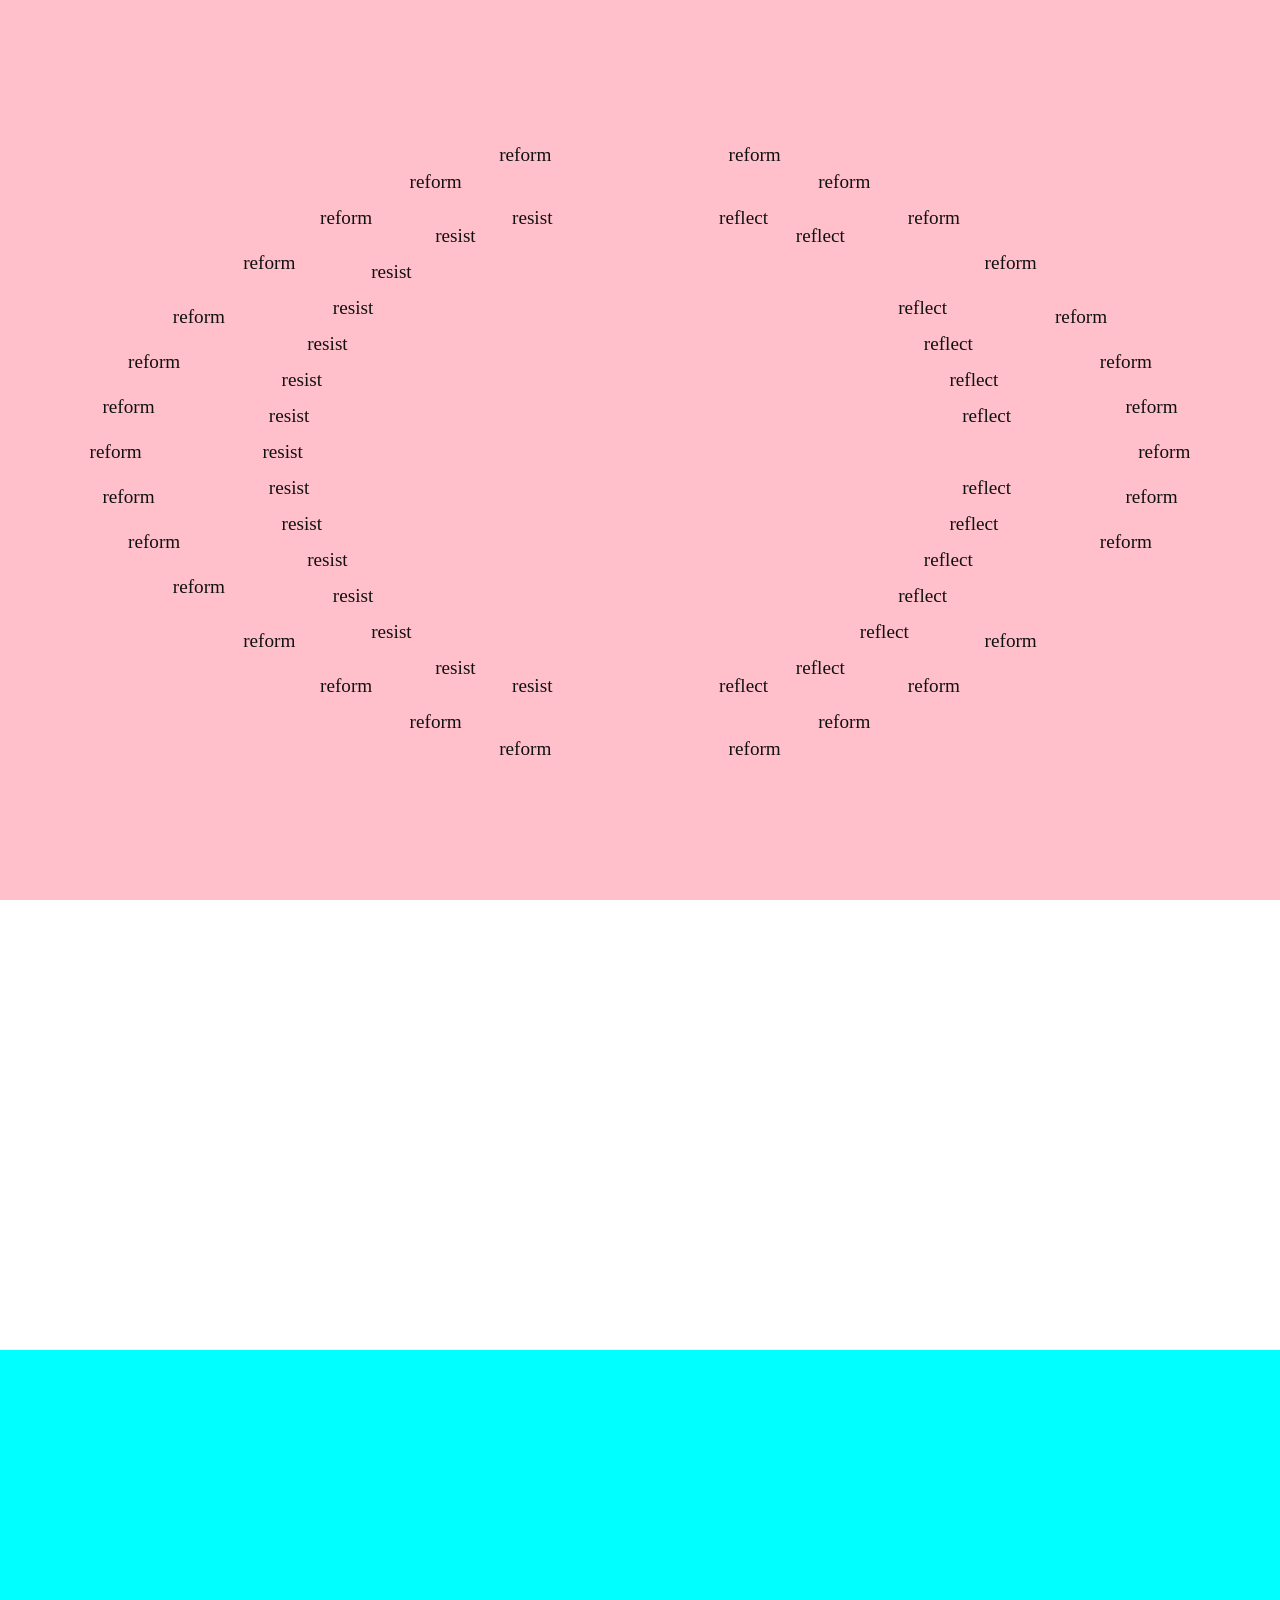
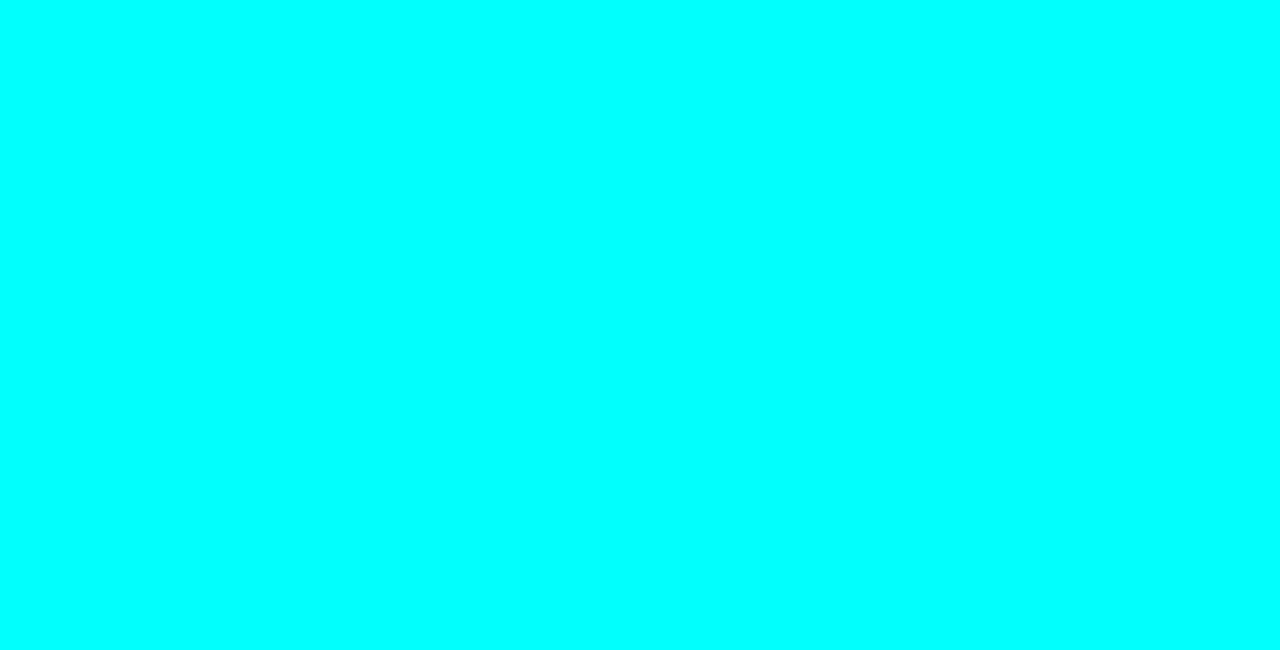
==== testePiscar.html @ e298fd13 "prototipoPiscar" ====
<!DOCTYPE html>
<html lang="en">
<head>
    <meta charset="UTF-8">
    <meta name="viewport" content="width=device-width, initial-scale=1.0">
     <title>Poetics of Computational Design</title>
  <link rel="stylesheet" href="styles.css"> 
</head>
<body id="body">
     <div id="divGeral"></div>
    <div class="words-layer" id="divElipse">
      <span class="word reform r1">reform</span><span class="word reform r2">reform</span><span class="word reform r3">reform</span>
      <span class="word reform r4">reform</span><span class="word reform r5">reform</span><span class="word reform r6">reform</span>
      <span class="word reform r7">reform</span><span class="word reform r8">reform</span><span class="word reform r9">reform</span>
      <span class="word reform r10">reform</span><span class="word reform r11">reform</span><span class="word reform r12">reform</span>
      <span class="word reform r13">reform</span><span class="word reform r14">reform</span><span class="word reform r15">reform</span>
      <span class="word reform r16">reform</span><span class="word reform r17">reform</span><span class="word reform r18">reform</span>
      <span class="word reform r19">reform</span><span class="word reform r20">reform</span><span class="word reform r21">reform</span>
      <span class="word reform r22">reform</span><span class="word reform r23">reform</span><span class="word reform r24">reform</span>
      <span class="word reform r25">reform</span><span class="word reform r27">reform</span><span class="word reform r28">reform</span>
      <span class="word reform r29">reform</span><span class="word reform r30">reform</span>

      <span class="word resist s1">resist</span><span class="word resist s2">resist</span><span class="word resist s3">resist</span>
      <span class="word resist s4">resist</span><span class="word resist s5">resist</span><span class="word resist s6">resist</span>
      <span class="word resist s7">resist</span><span class="word resist s8">resist</span><span class="word resist s9">resist</span>
      <span class="word resist s10">resist</span><span class="word resist s11">resist</span><span class="word resist s12">resist</span>
      <span class="word resist s13">resist</span><span class="word resist s14">resist</span><span class="word resist s15">resist</span>

      <span class="word reflect f1">reflect</span><span class="word reflect f2">reflect</span><span class="word reflect f4">reflect</span>
      <span class="word reflect f5">reflect</span><span class="word reflect f6">reflect</span><span class="word reflect f7">reflect</span>
      <span class="word reflect f9">reflect</span><span class="word reflect f10">reflect</span><span class="word reflect f11">reflect</span>
      <span class="word reflect f12">reflect</span><span class="word reflect f13">reflect</span><span class="word reflect f14">reflect</span><span class="word reflect f15">reflect</span>
    </div>
    <div id="spacerTeste"></div>
     <script src="script.js"></script>
</body>
</html>
---- styles.css ----
:root{
  --startingPoint: 5%;
}
/* 1. CORE SETUP & RESET */
* {
  box-sizing: border-box;
}

body {
  margin: 0;
  background: #ffffff;
  color: #111;
  overflow-x: hidden;
}

/* Global Blackout Text Utility */
.text {
  background-color: #0000FF;
  color: #0000FF;
  padding: 0.15em 0.2em;
  transition: all 0.3s ease;
}

.text.visible {
  background-color: transparent;
  color: black;
}

/* 2. NAVIGATION & MENU */
#menu-circle {
  position: absolute;
  width: 100%;
  height: 100vh;
  pointer-events: none;
}

.menu-item {
  position: absolute;
  color: #0033ff;
  transition: none;
  z-index: 1000;
}

/* 3. HERO SECTION */
.hero {
  position: relative;
  height: 100vh;
  padding: 4rem;
  overflow: hidden;
}

.hero-center {
  position: absolute;
  inset: 0;
  display: grid;
  place-items: center;
  text-align: center;
}

.hero h1 {
  font-family: "Times New Roman", Georgia, serif;
  font-size: clamp(3rem, 6vw, 6rem);
  font-weight: 500;
  line-height: 1.05;
  color: #0033ff;
  margin: 2rem 0;
}

.hero-meta,
.hero-footer {
  display: flex;
  flex-direction: column;
  gap: 0.3rem;
  font-family: "Times New Roman", Georgia, serif;
  color: #0033ff;
}

.badge {
  margin-top: 0.8rem;
  background: #0033ff;
  color: #fff;
  padding: 0.3rem 0.9rem;
  font-size: 0.9rem;
  font-style: italic;
}

/* Floating Words (Radial Circle)*/
.word {
  position: absolute;
  font-size: 1.2rem;
  color: #111;
  transition: top 1s ease; /*piscar*/
}

/* Scroll Divs */
.words-layer{
  position: fixed;
  top:0;
  left:0;
  height: 100%;
  width: 100%;
  background-color: pink;
}

#divGeral{
  height: 50vh;
}

#spacerTeste{
  position: relative;
  height: 100vh;
  top:100vh;
  background-color: aqua;
}

/* Outer Circle (Reform) */
.r1 { top: 16%; left: 39%; } .r2 { top: 19%; left: 32%; } .r3 { top: 23%; left: 25%; }
.r4 { top: 28%; left: 19%; } .r5 { top: 34%; left: 13.5%; } .r6 { top: 39%; left: 10%; }
.r7 { top: 44%; left: 8%; } .r8 { top: 49%; left: 7%; } .r9 { top: 54%; left: 8%; }
.r10 { top: 59%; left: 10%; } .r11 { top: 64%; left: 13.5%; } .r12 { top: 70%; left: 19%; }
.r13 { top: 75%; left: 25%; } .r14 { top: 79%; left: 32%; } .r15{ top: 82%; left: 39%; }
.r16 { top: 16%; right: 39%; } .r17 { top: 19%; right: 32%; } .r18 { top: 23%; right: 25%; }
.r19 { top: 28%; right: 19%; } .r20 { top: 34%; right: 13.5%; } .r21 { top: 39%; right: 10%; }
.r22 { top: 44%; right: 8%; } .r23 { top: 49%; right: 7%; } .r24{ top: 54%; right: 8%; }
.r25 { top: 59%; right: 10%; } .r26 { color: #0033ff; top: 64%; right: 13.5%; }
.r27 { top: 70%; right: 19%; } .r28 { top: 75%; right: 25%; } .r29 { top: 79%; right: 32%; }
.r30{ top: 82%; right: 39%; } 

/* Middle Circle (Resist) */
.s1 { top: 23%; left: 40%; } .s2 { top: 25%; left: 34%; } .s3 { top: 29%; left: 29%; }
.s4 { top: 33%; left: 26%; } .s5 { top: 37%; left: 24%; } .s6 { top: 41%; left: 22%; }
.s7 { top: 45%; left: 21%; } .s8 { top: 49%; left: 20.5%;} .s9 { top: 53%; left: 21%; }
.s10 { top: 57%; left: 22%; } .s11 { top: 61%; left: 24%; } .s12 { top: 65%; left: 26%; }
.s13 { top: 69%; left: 29%; } .s14 { top: 73%; left: 34%; } .s15 { top: 75%; left: 40%; }

/* Inner Circle (Reflect) */
.f1 { top: 23%; right: 40%; } .f2 { top: 25%; right: 34%; } .f3 {color: #0033ff; top: 29%; right: 29%; }
.f4 { top: 33%; right: 26%; } .f5 { top: 37%; right: 24%; } .f6 { top: 41%; right: 22%; }
.f7 { top: 45%; right: 21%; } .f8 { color: #0033ff; top: 49%; right: 20.5%; }
.f9 { top: 53%; right: 21%; } .f10 { top: 57%; right: 22%; } .f11 { top: 61%; right: 24%; }
.f12 { top: 65%; right: 26%; } .f13 { top: 69%; right: 29%; } .f14 { top: 73%; right: 34%; }
.f15 { top: 75%; right: 40%; }

/* 4. QUOTE SECTION (BLACKOUT INTERFACE) */
.quote-section {
  padding: 6rem 4rem;
  max-width: 1400px;
  margin: 0 auto;
}

.quote-header {
  display: flex;
  flex-wrap: wrap;
  gap: 1rem;
  margin-bottom: 4rem;
}

.quote-header button {
  background: none;
  color: black;
  padding: 8px 10px;
  cursor: pointer;
  font-family: "Times New Roman", serif;
  border: none;
  font-size: 1.5rem;
  transition: color 0.2s;
}

.quote-header button:hover {
  color: #0033ff;
}

.quote-grid {
  display: grid;
  grid-template-columns: 1fr 1fr;
  gap: 60px;
  align-items: start;
  font-family: "Courier New", monospace;
  line-height: 1.6;
}

.quote-col {
  display: block;
  font-size: 0.95rem;
  color: #444;
}

/* 5. THEME DISPLAY (REFLECT, RESIST, REFORM) */
.theme-display {
  background-color: #ffffff;
  padding: 100px 4rem;
  text-align: center;
  border-top: 1px solid #eee;
}

.theme-container {
  max-width: 1100px;
  margin: 0 auto;
}

.theme-main-title {
  color: #0033ff;
  font-family: "Times New Roman", serif;
  font-size: 3.5rem;
  margin-bottom: 2rem;
}

.theme-intro-text {
  color: #444;
  font-family: "Courier New", monospace;
  font-size: 1.1rem;
  line-height: 1.6;
  margin-bottom: 5rem;
}

.theme-columns {
  display: grid;
  grid-template-columns: repeat(3, 1fr);
  gap: 3rem;
}

.col-head {
  color: #0033ff;
  font-family: "Times New Roman", serif;
  font-size: 2.8rem;
  margin-bottom: 1.5rem;
}

.col-desc {
  color: #0033ff;
  font-family: "Courier New", monospace;
  font-size: 1rem;
  line-height: 1.4;
  max-width: 280px;
  margin: 0 auto;
}

/* 6. PLURAL PRACTICES (TEXT & DUOTONE IMAGES) */
.plural-practices {
  padding: 120px 0;
  background-color: #fff;
  position: relative;
  overflow: visible;
}

.practices-container {
  max-width: 1100px;
  margin: 0 auto;
  padding: 0 40px;
  position: relative;
}

.practices-title {
  font-family: "Times New Roman", serif;
  font-size: 3.8rem;
  color: #0033ff;
  font-weight: 400;
  margin-bottom: 60px;
}

.practices-layout {
  position: relative;
}

.practices-column-text {
  max-width: 700px;
  font-family: "Courier New", monospace;
  font-size: 1.05rem;
  line-height: 1.5;
  color: #111;
  z-index: 2;
  position: relative;
}

.practices-column-text p {
  margin-bottom: 1.8rem;
  text-align: justify;
}

/* --- Duotone Image Styling --- */
.image-wrapper {
  position: absolute;
  z-index: 1;
}

.image-wrapper img {
  width: 100%;
  filter: grayscale(100%) contrast(1.2);
  display: block;
}

.image-wrapper::after {
  content: "";
  position: absolute;
  top: 0; left: 0; width: 100%; height: 100%;
  background-color: #0033ff;
  mix-blend-mode: screen;
  pointer-events: none;
}

.image-caption {
  font-family: "Courier New", monospace;
  font-size: 0.65rem;
  color: #0033ff;
  margin-top: 8px;
  line-height: 1.2;
  text-align: right;
}

/* Specific Positions */
.img-max-mathews {
  width: 320px;
  right: -50px;
  top: 100px;
}

.img-punch-card {
  width: 380px;
  left: 20%;
  bottom: -150px;
}

/* 7. PREVIOUS EDITIONS (OVAL ANIMATION)*/
.previous-editions {
  position: relative;
  height: 100vh;
  display: flex;
  align-items: center;
  justify-content: center;
  overflow: hidden;
  background: #fff;
}

.editions-title {
  position: absolute;
  z-index: 10;
  color: #0033ff;
  font-family: "Times New Roman", serif;
  font-size: 3rem;
  text-align: center;
  pointer-events: none;
  top: 45%;
  left: 50%;
  transform: translate(-50%, -50%);
}

.rotating-links-wrapper {
  position: relative;
  width: 100%;
  height: 100%;
}

.edition-link {
  position: absolute;
  text-decoration: none;
  color: #666;
  font-family: "Courier New", monospace;
  font-size: 1rem;
  white-space: nowrap;
}

.edition-link:hover {
  color: #0033ff;
  font-weight: bold;
}

/* 8. FOOTER & GLOBAL RESPONSIVENESS*/
.main-footer {
  height: 30vh;
  background-color: #0033ff;
  width: 100%;
}

@media (max-width: 1024px) {
  .practices-column-text { max-width: 100%; }
  .image-wrapper { 
    position: relative; 
    margin: 40px auto; 
    right: 0; left: 0; top: 0; bottom: 0; 
    width: 100%; 
  }
}

@media (max-width: 900px) {
  .quote-grid, .theme-columns {
    grid-template-columns: 1fr;
  }
}
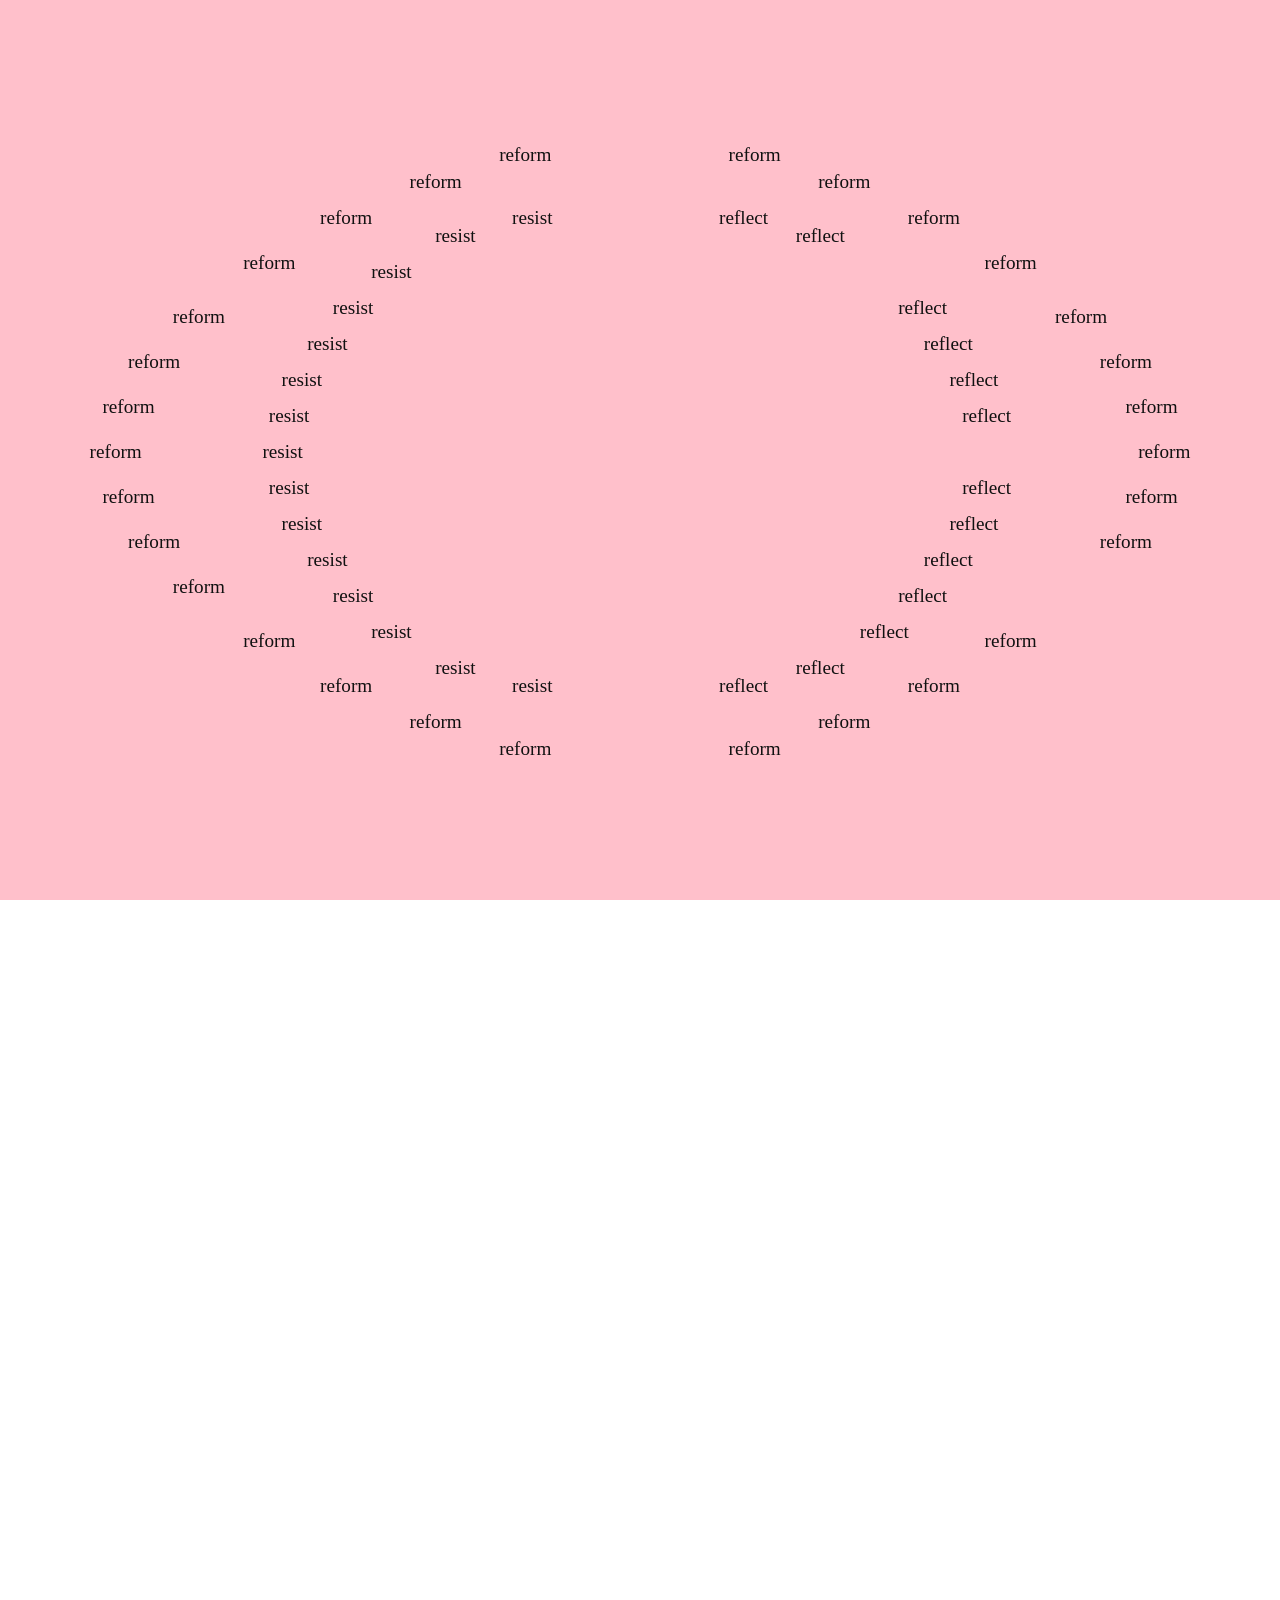
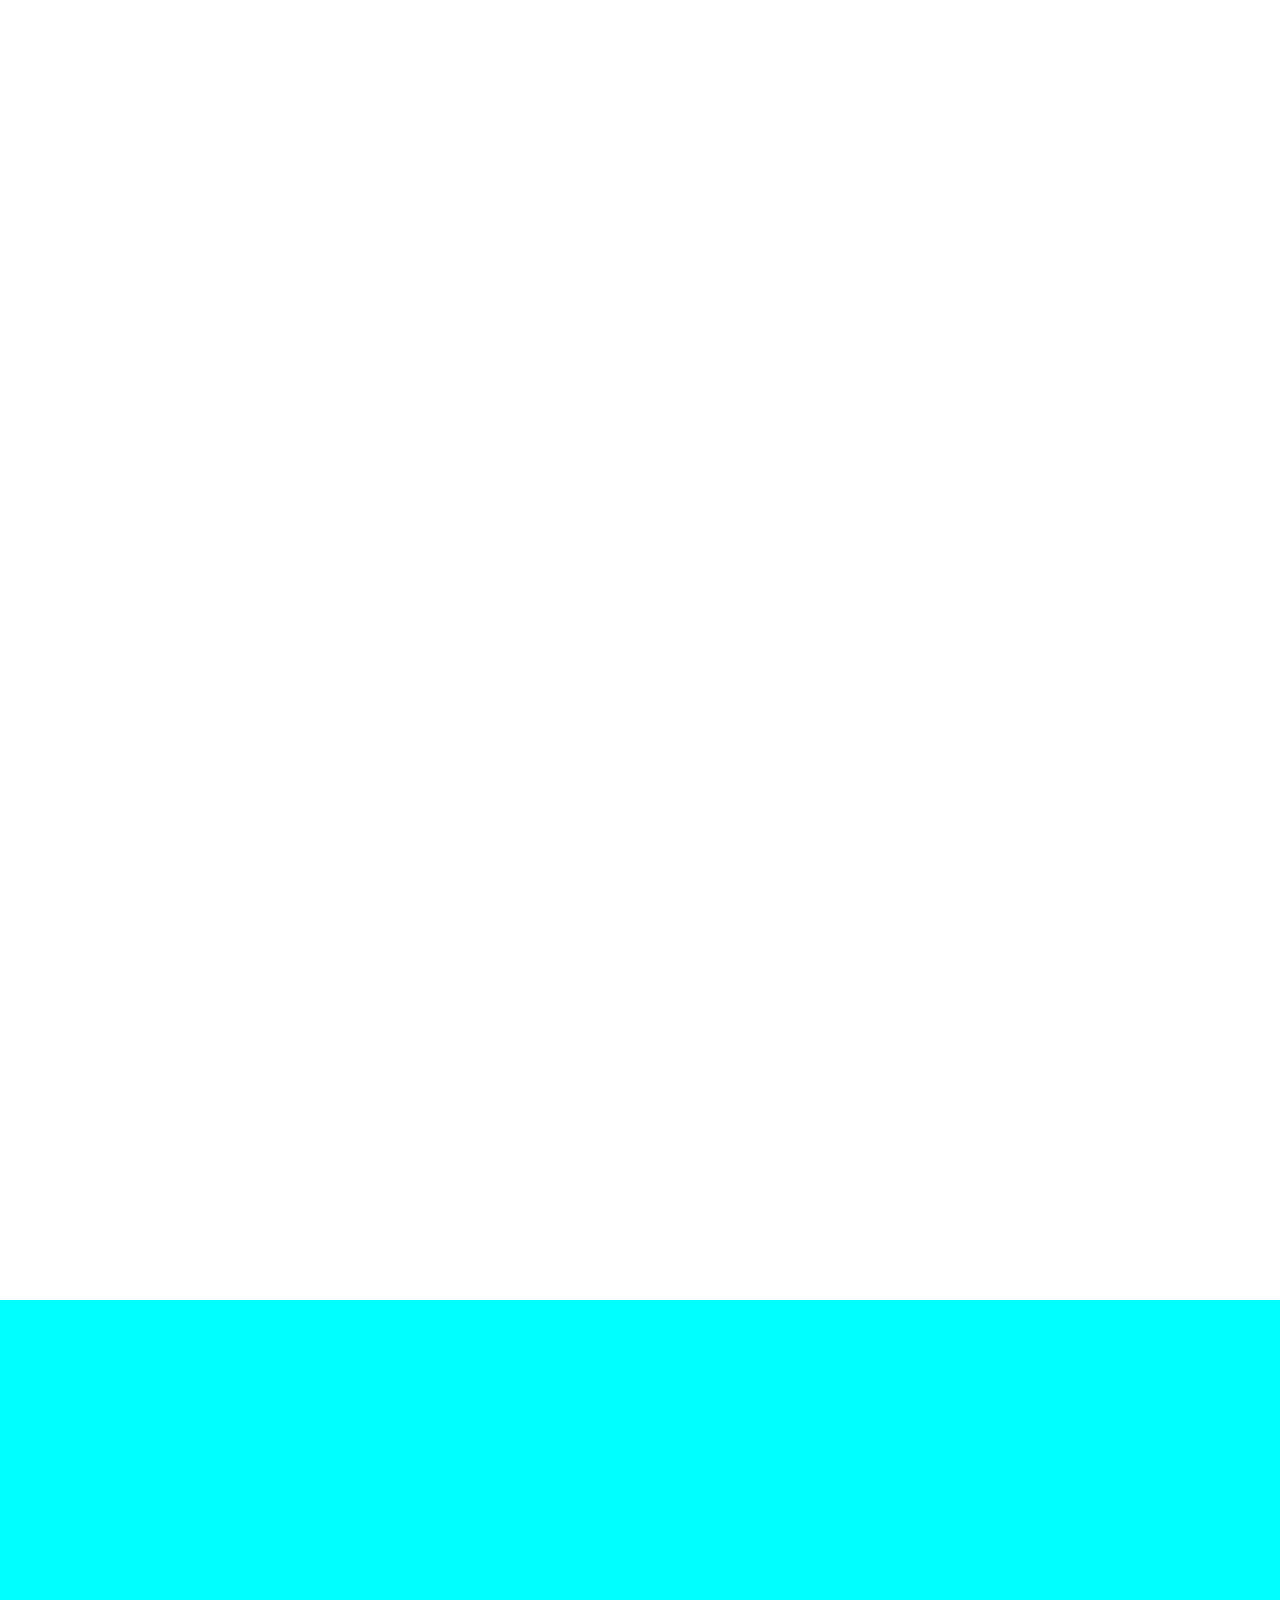
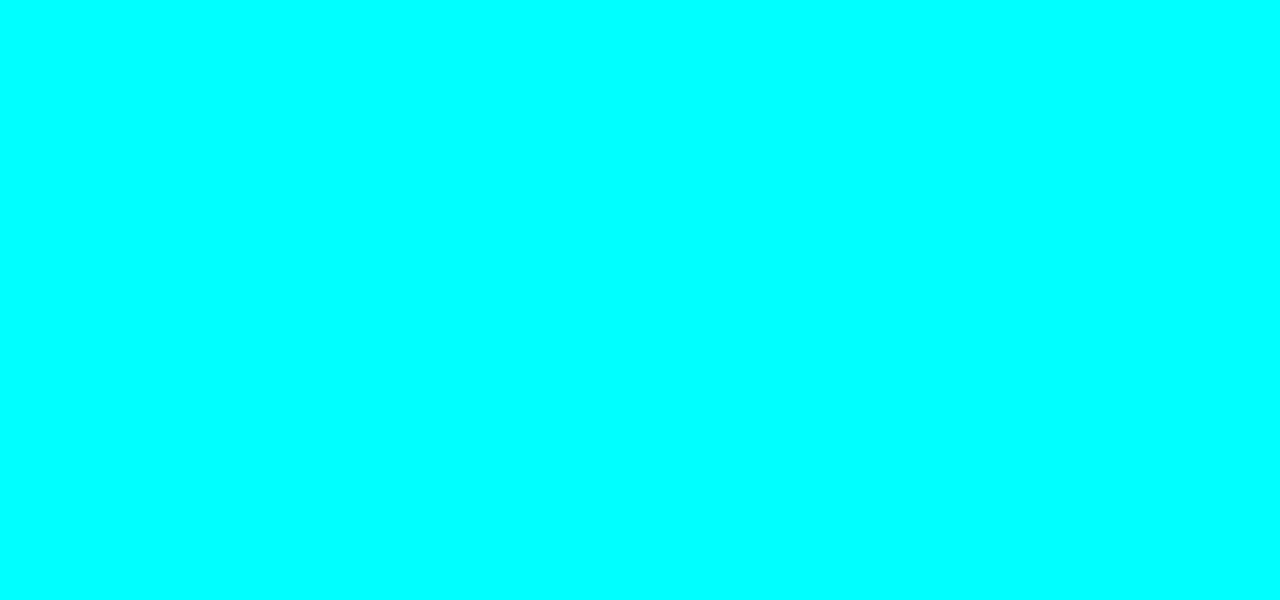
==== commit 737fb3fb: "Testes piscar" ====
--- a/testePiscar.html
+++ b/testePiscar.html
@@ -7,7 +7,7 @@
   <link rel="stylesheet" href="styles.css"> 
 </head>
 <body id="body">
-     <div id="divGeral"></div>
+     <div id="divGeral">
     <div class="words-layer" id="divElipse">
       <span class="word reform r1">reform</span><span class="word reform r2">reform</span><span class="word reform r3">reform</span>
       <span class="word reform r4">reform</span><span class="word reform r5">reform</span><span class="word reform r6">reform</span>
@@ -31,6 +31,7 @@
       <span class="word reflect f9">reflect</span><span class="word reflect f10">reflect</span><span class="word reflect f11">reflect</span>
       <span class="word reflect f12">reflect</span><span class="word reflect f13">reflect</span><span class="word reflect f14">reflect</span><span class="word reflect f15">reflect</span>
     </div>
+    </div>
     <div id="spacerTeste"></div>
      <script src="script.js"></script>
 </body>
--- a/styles.css
+++ b/styles.css
@@ -103,7 +103,7 @@
 }
 
 #divGeral{
-  height: 50vh;
+  height: 400vh;
 }
 
 #spacerTeste{
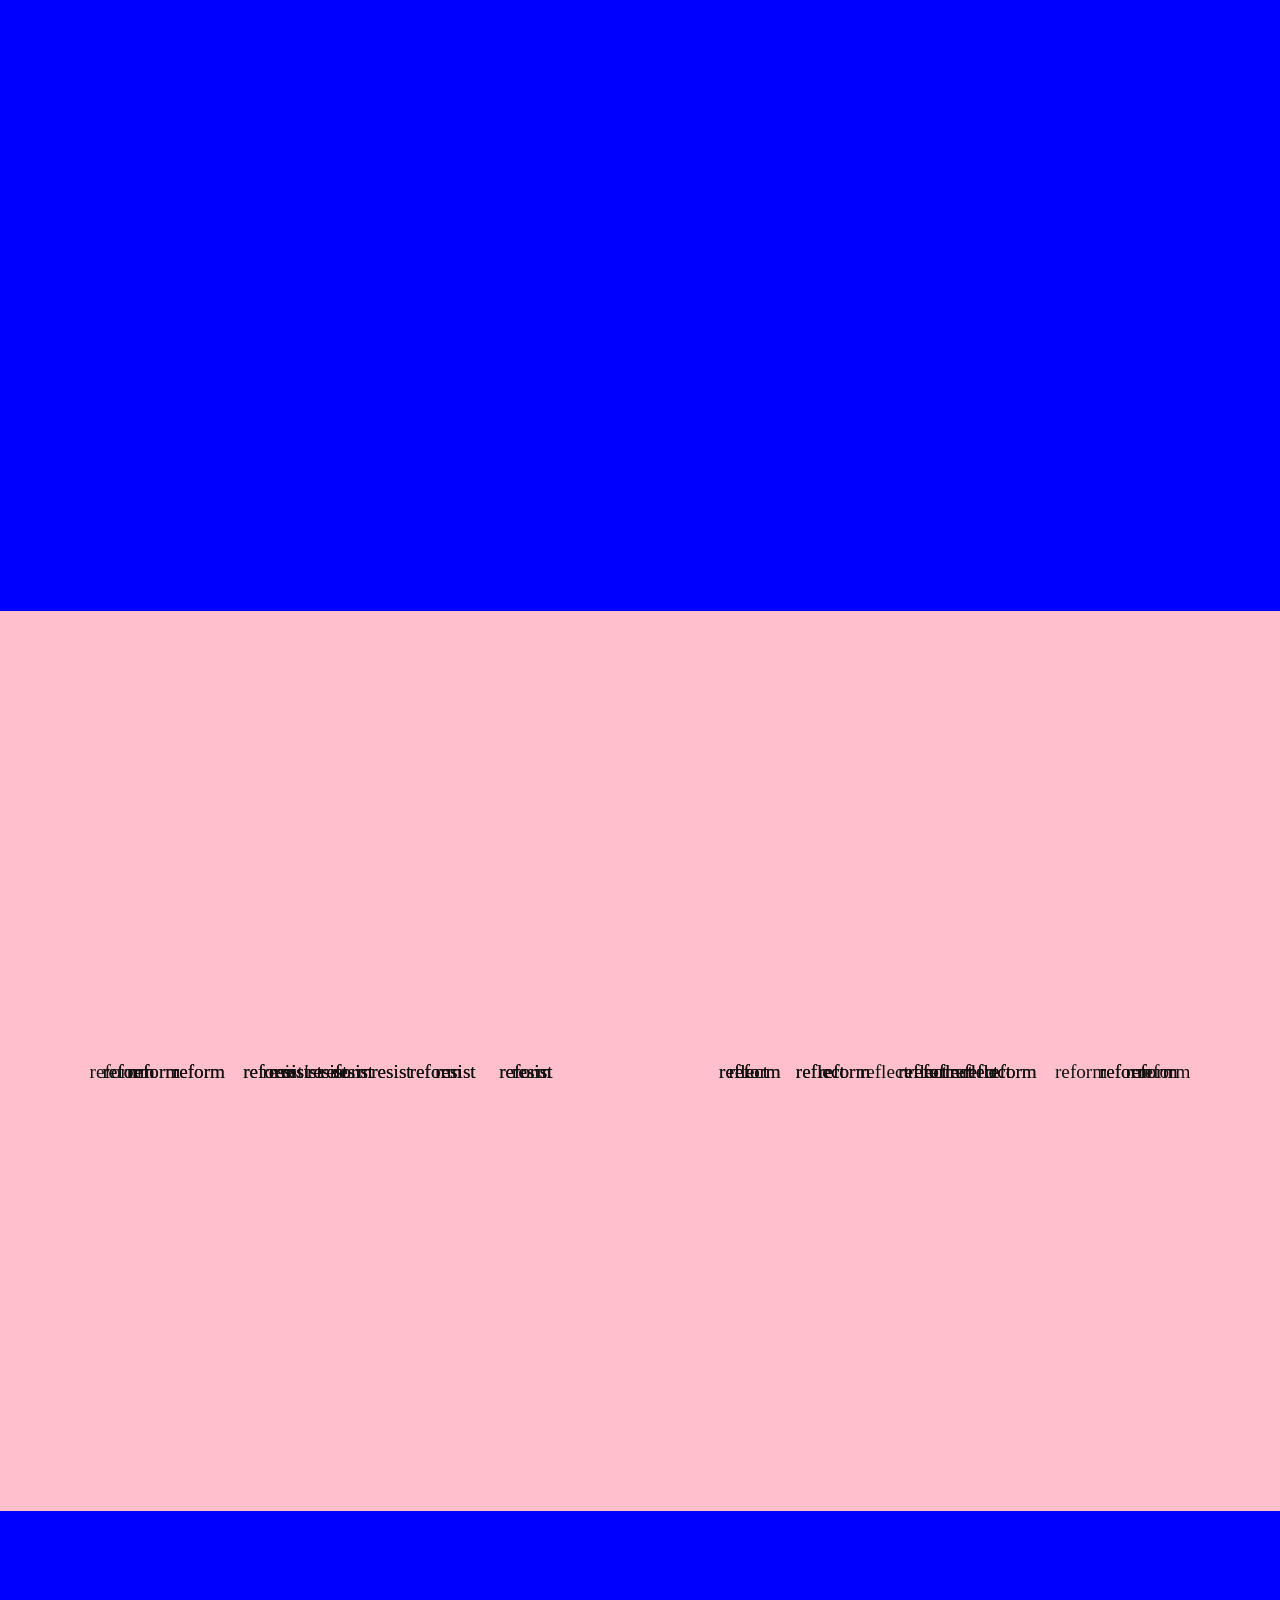
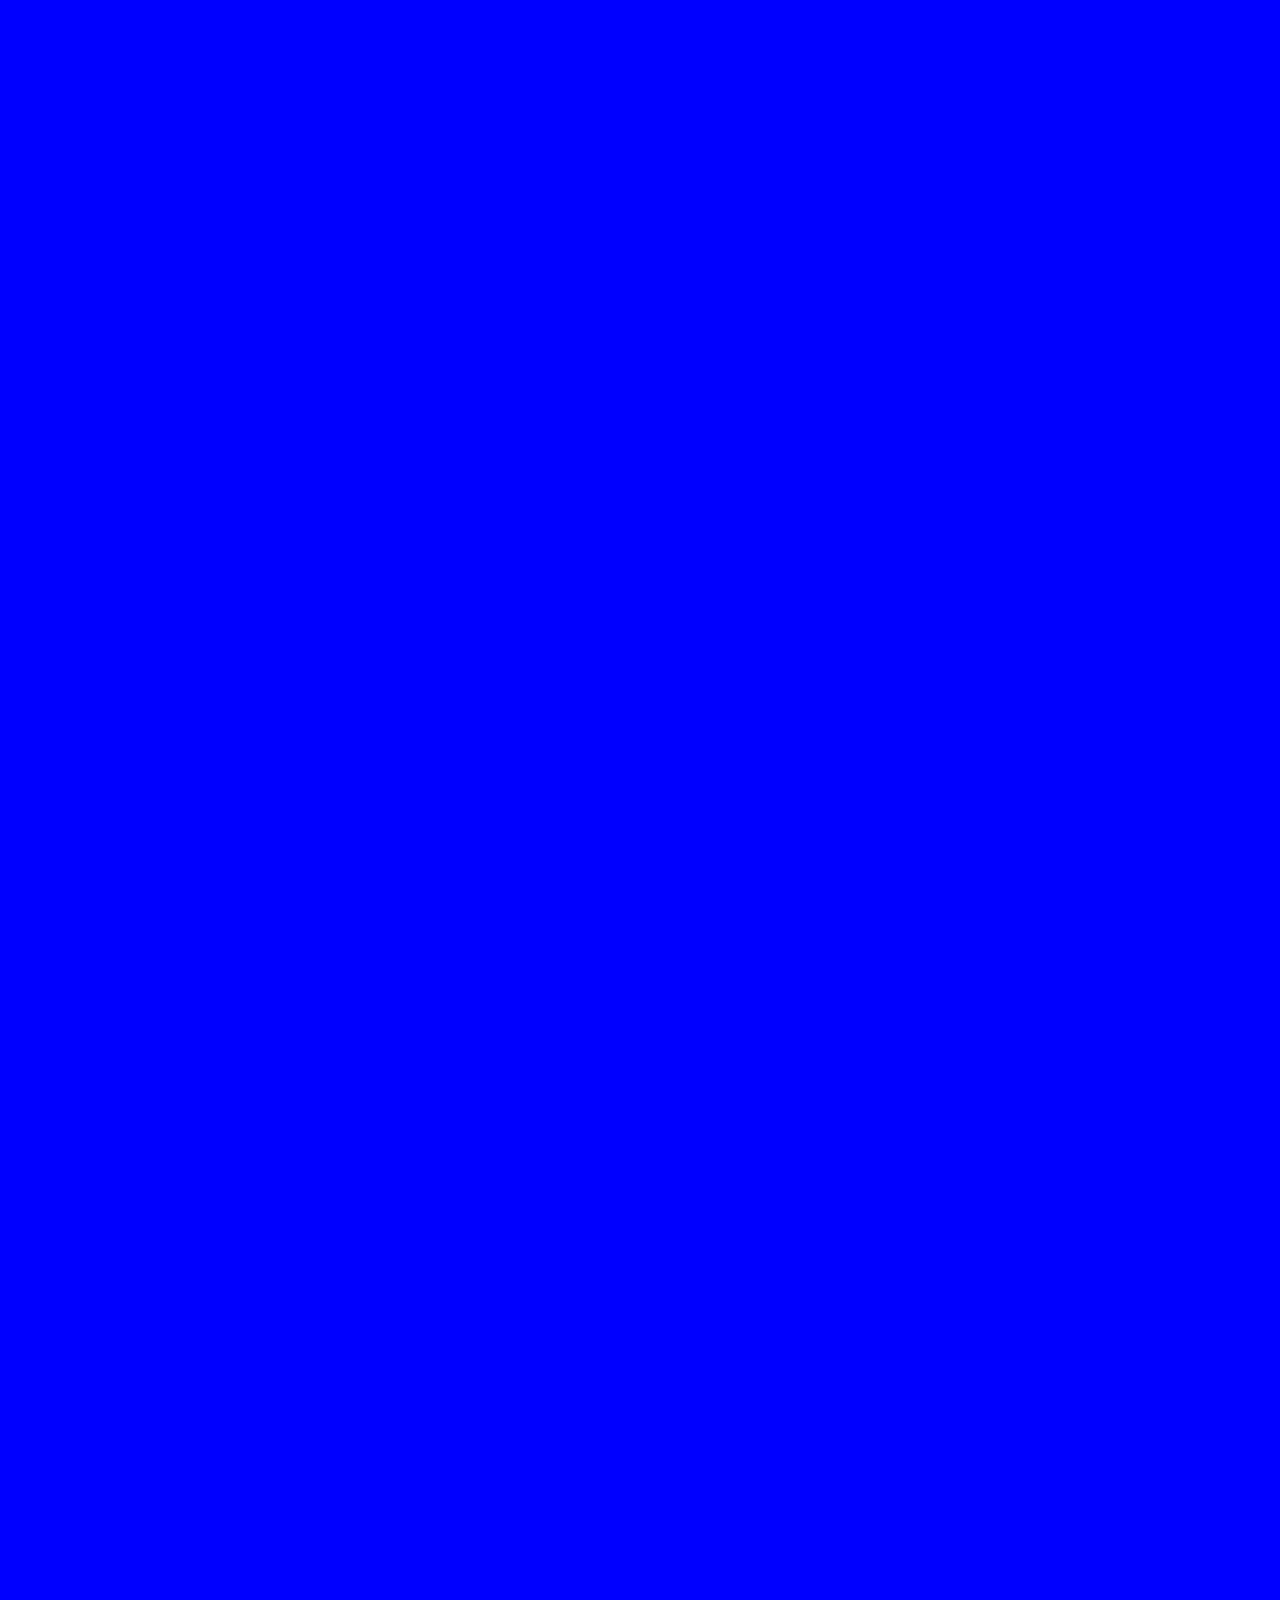
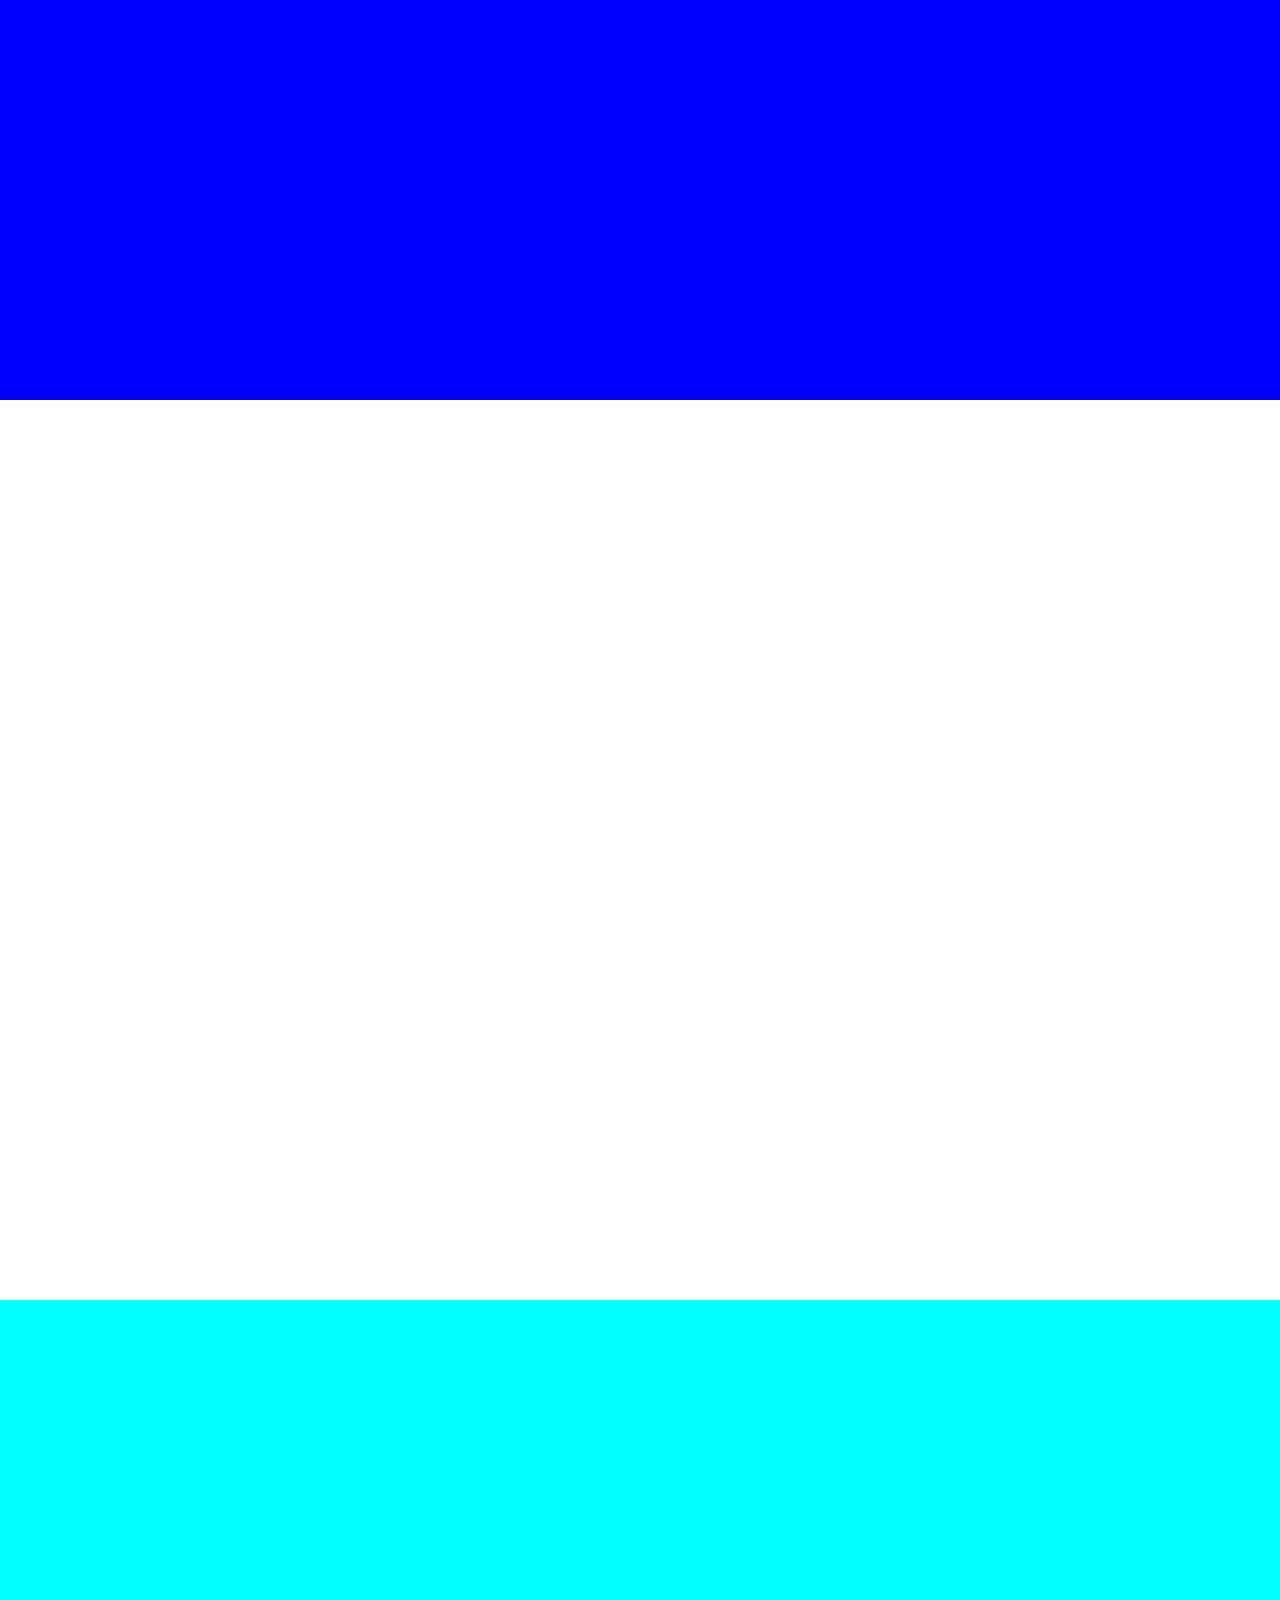
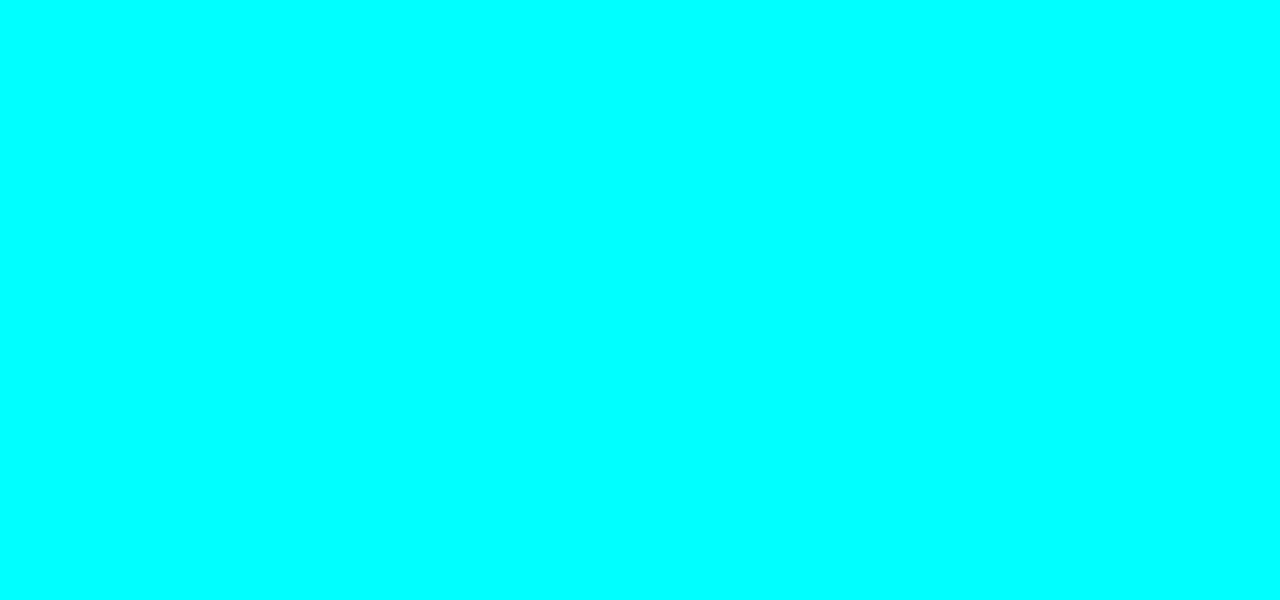
==== commit e9f3084f: "pre-copia" ====
--- a/testePiscar.html
+++ b/testePiscar.html
@@ -31,6 +31,7 @@
       <span class="word reflect f9">reflect</span><span class="word reflect f10">reflect</span><span class="word reflect f11">reflect</span>
       <span class="word reflect f12">reflect</span><span class="word reflect f13">reflect</span><span class="word reflect f14">reflect</span><span class="word reflect f15">reflect</span>
     </div>
+    <!-- <div id="scroll"></div> -->
     </div>
     <div id="spacerTeste"></div>
      <script src="script.js"></script>
--- a/styles.css
+++ b/styles.css
@@ -94,17 +94,26 @@
 
 /* Scroll Divs */
 .words-layer{
+  position: sticky;
+  top:0;
+  left:0;
+  height: 100vh;
+  width: 100%;
+  background-color: pink;
+}
+
+#divGeral{
+  position: sticky;
+  height: 400vh;
+  background-color: #0000FF;
+}
+
+/* #scroll{
   position: fixed;
   top:0;
-  left:0;
-  height: 100%;
-  width: 100%;
-  background-color: pink;
-}
-
-#divGeral{
-  height: 400vh;
-}
+  height:400vh;
+  background-color: yellow;
+} */
 
 #spacerTeste{
   position: relative;
